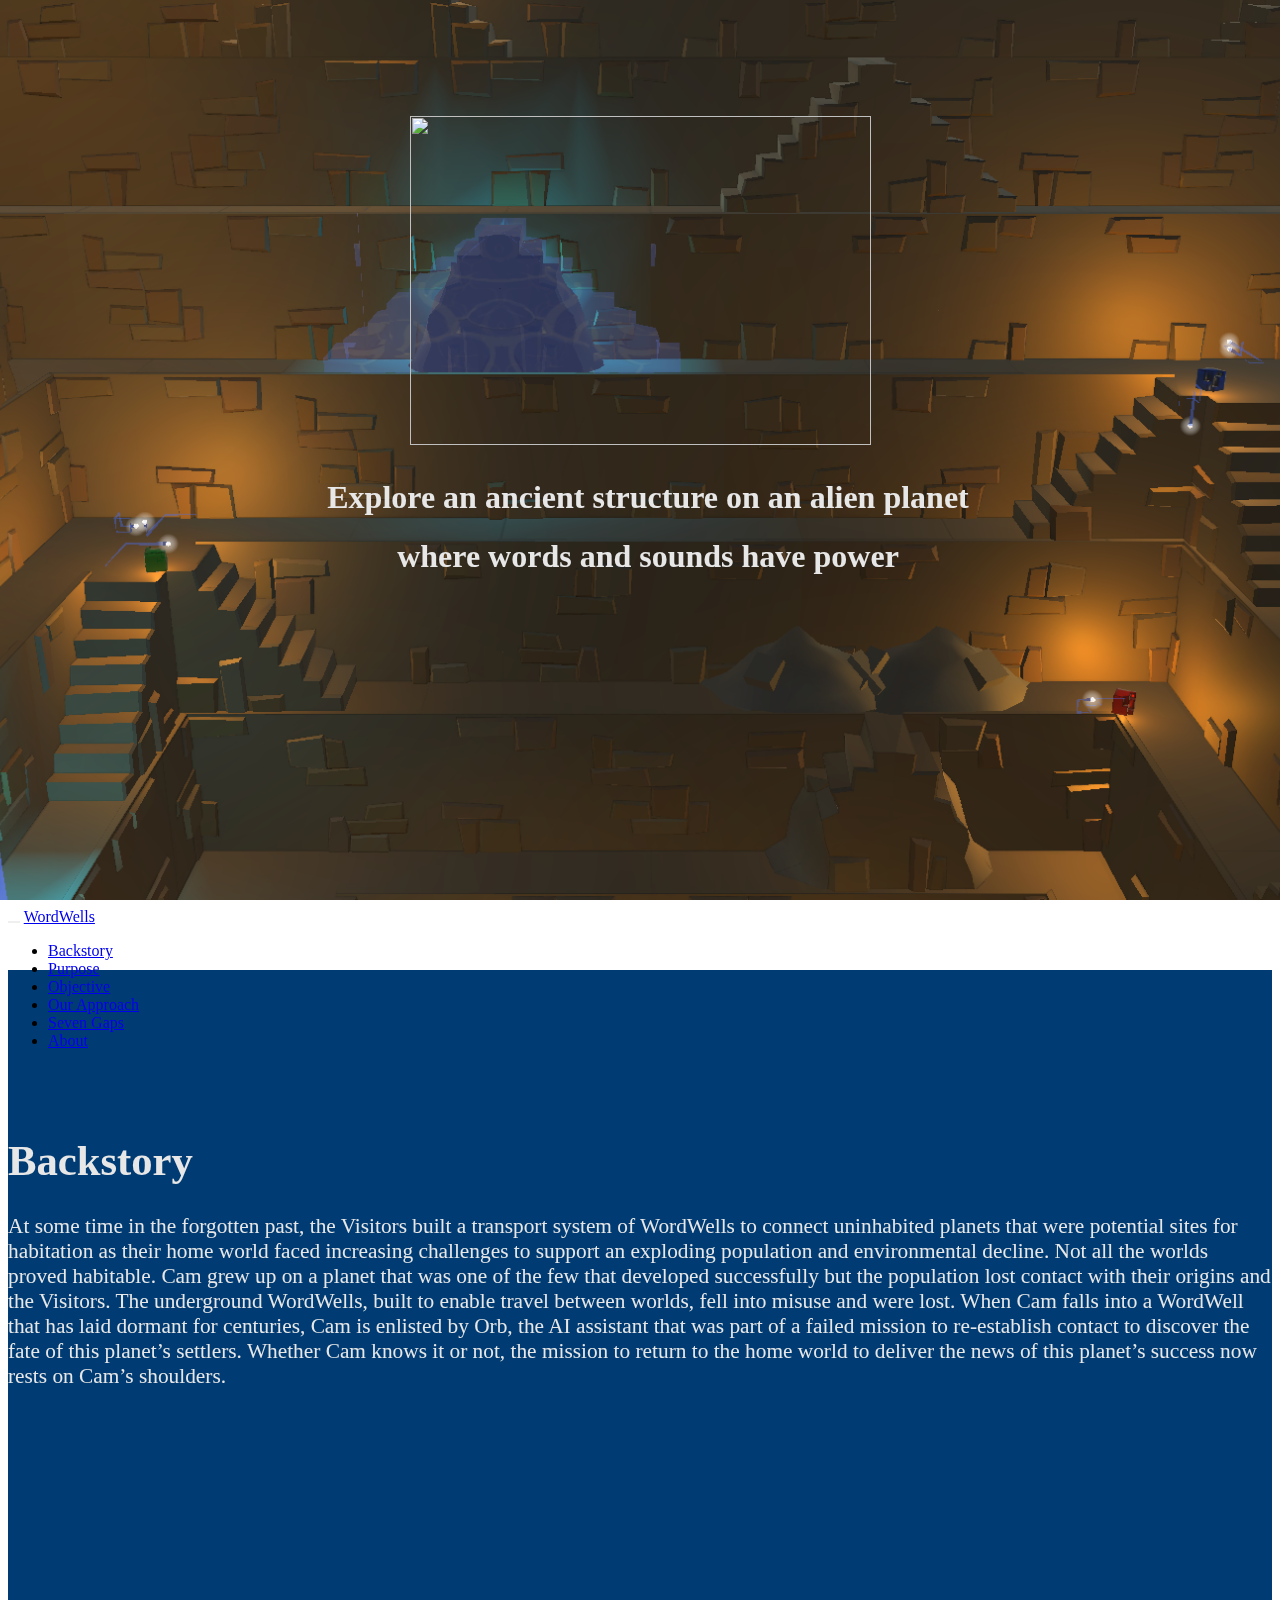
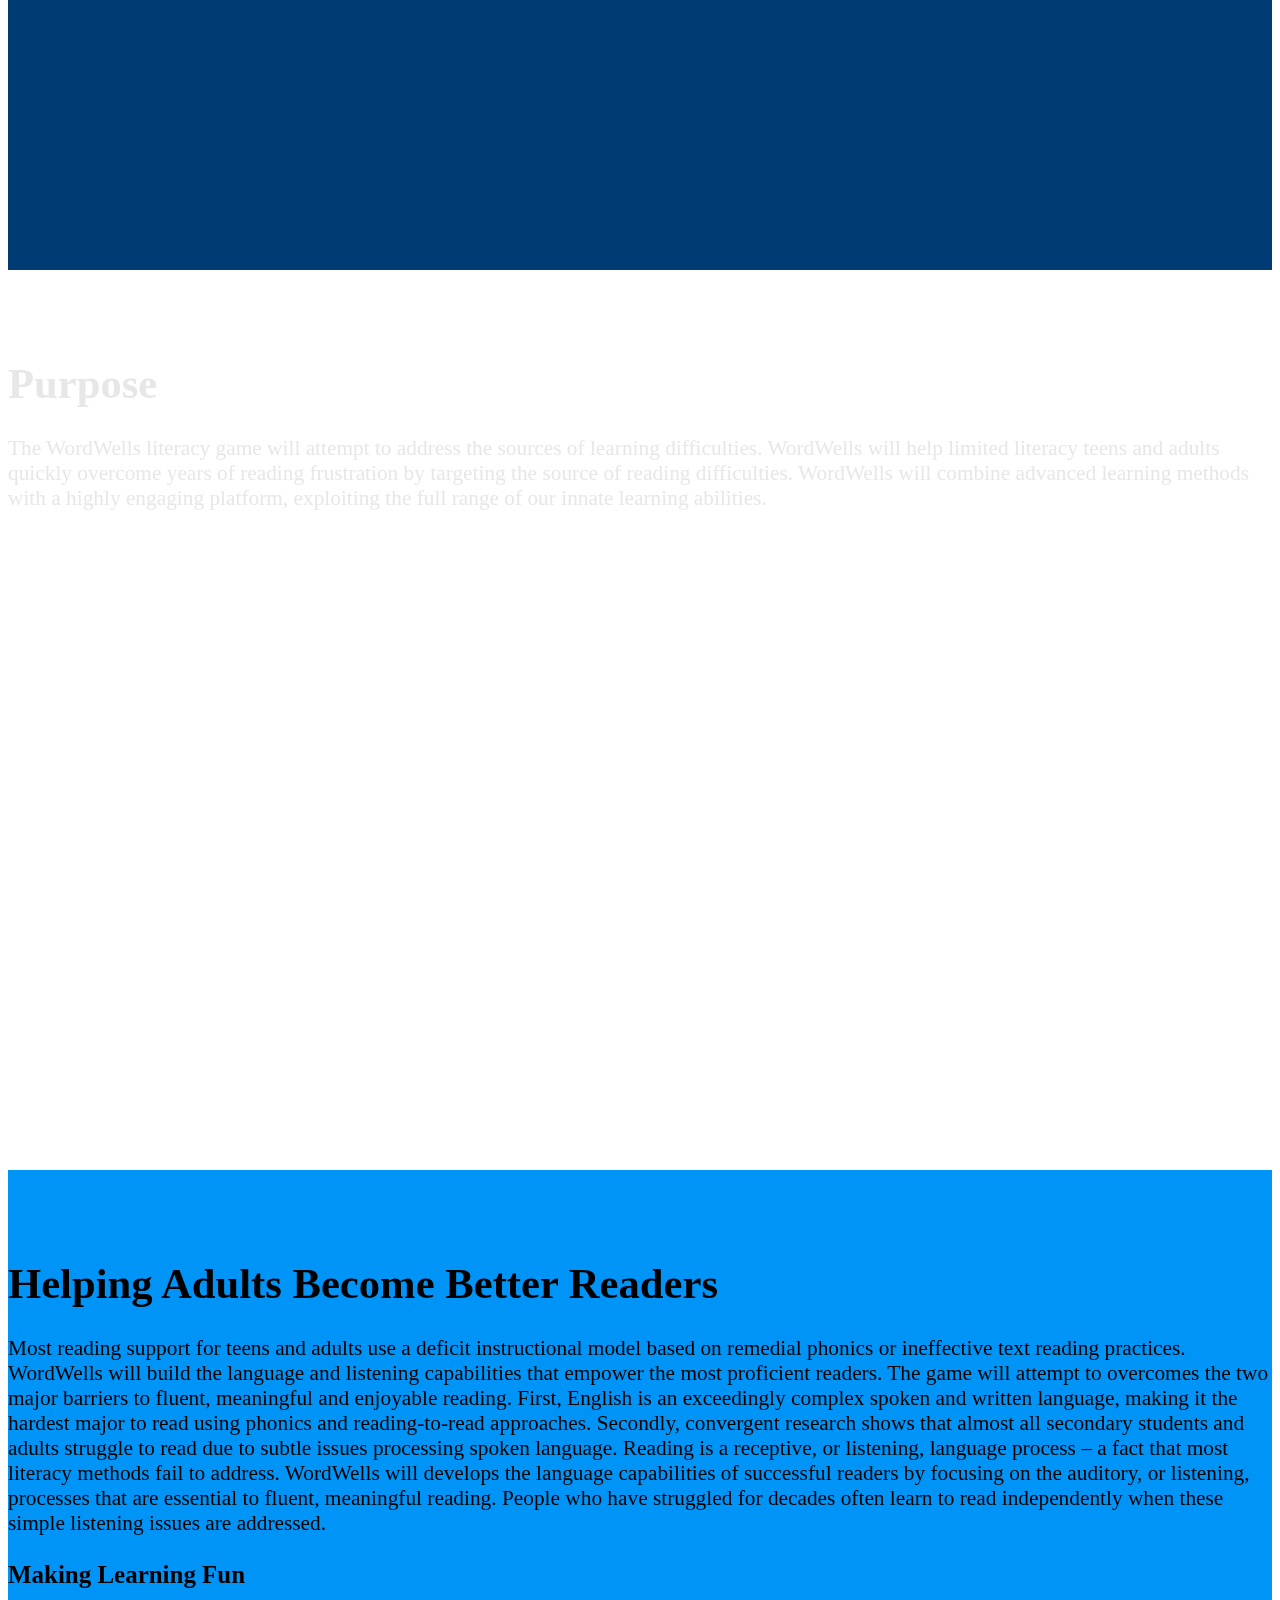
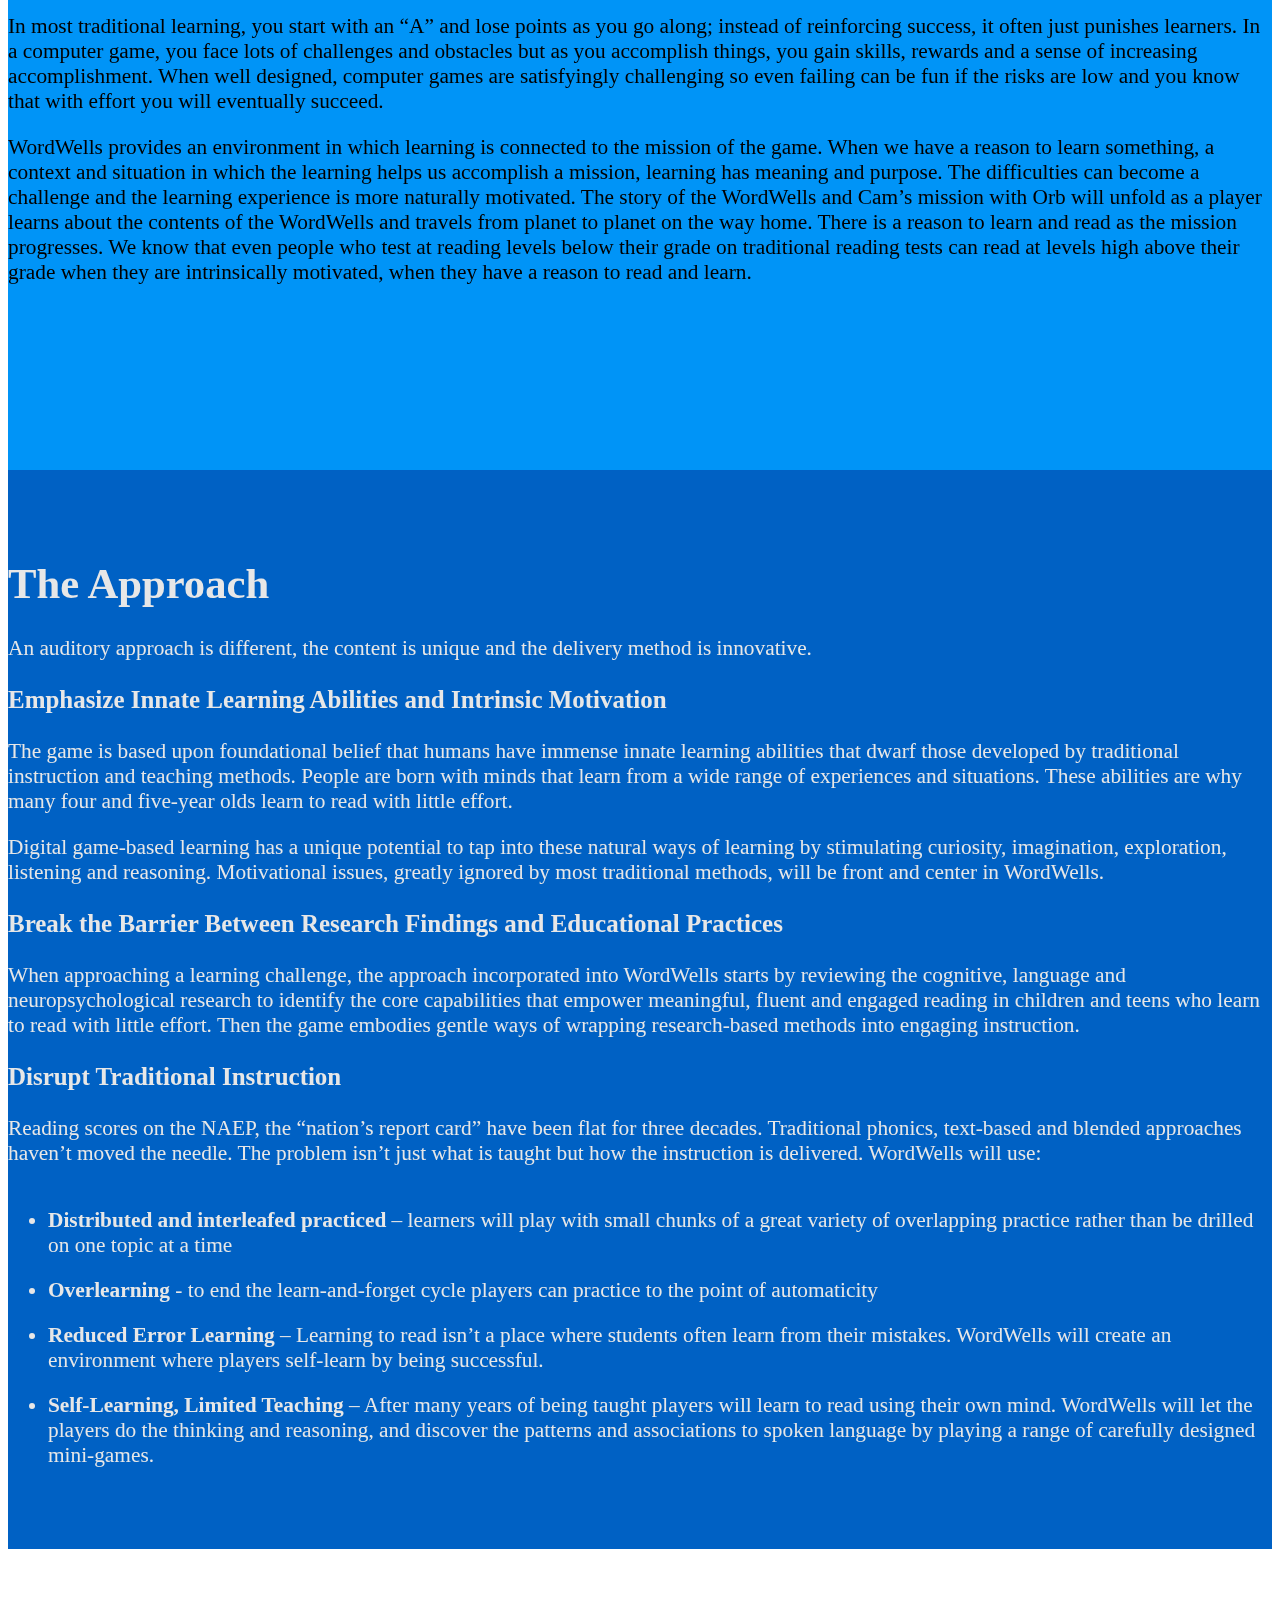
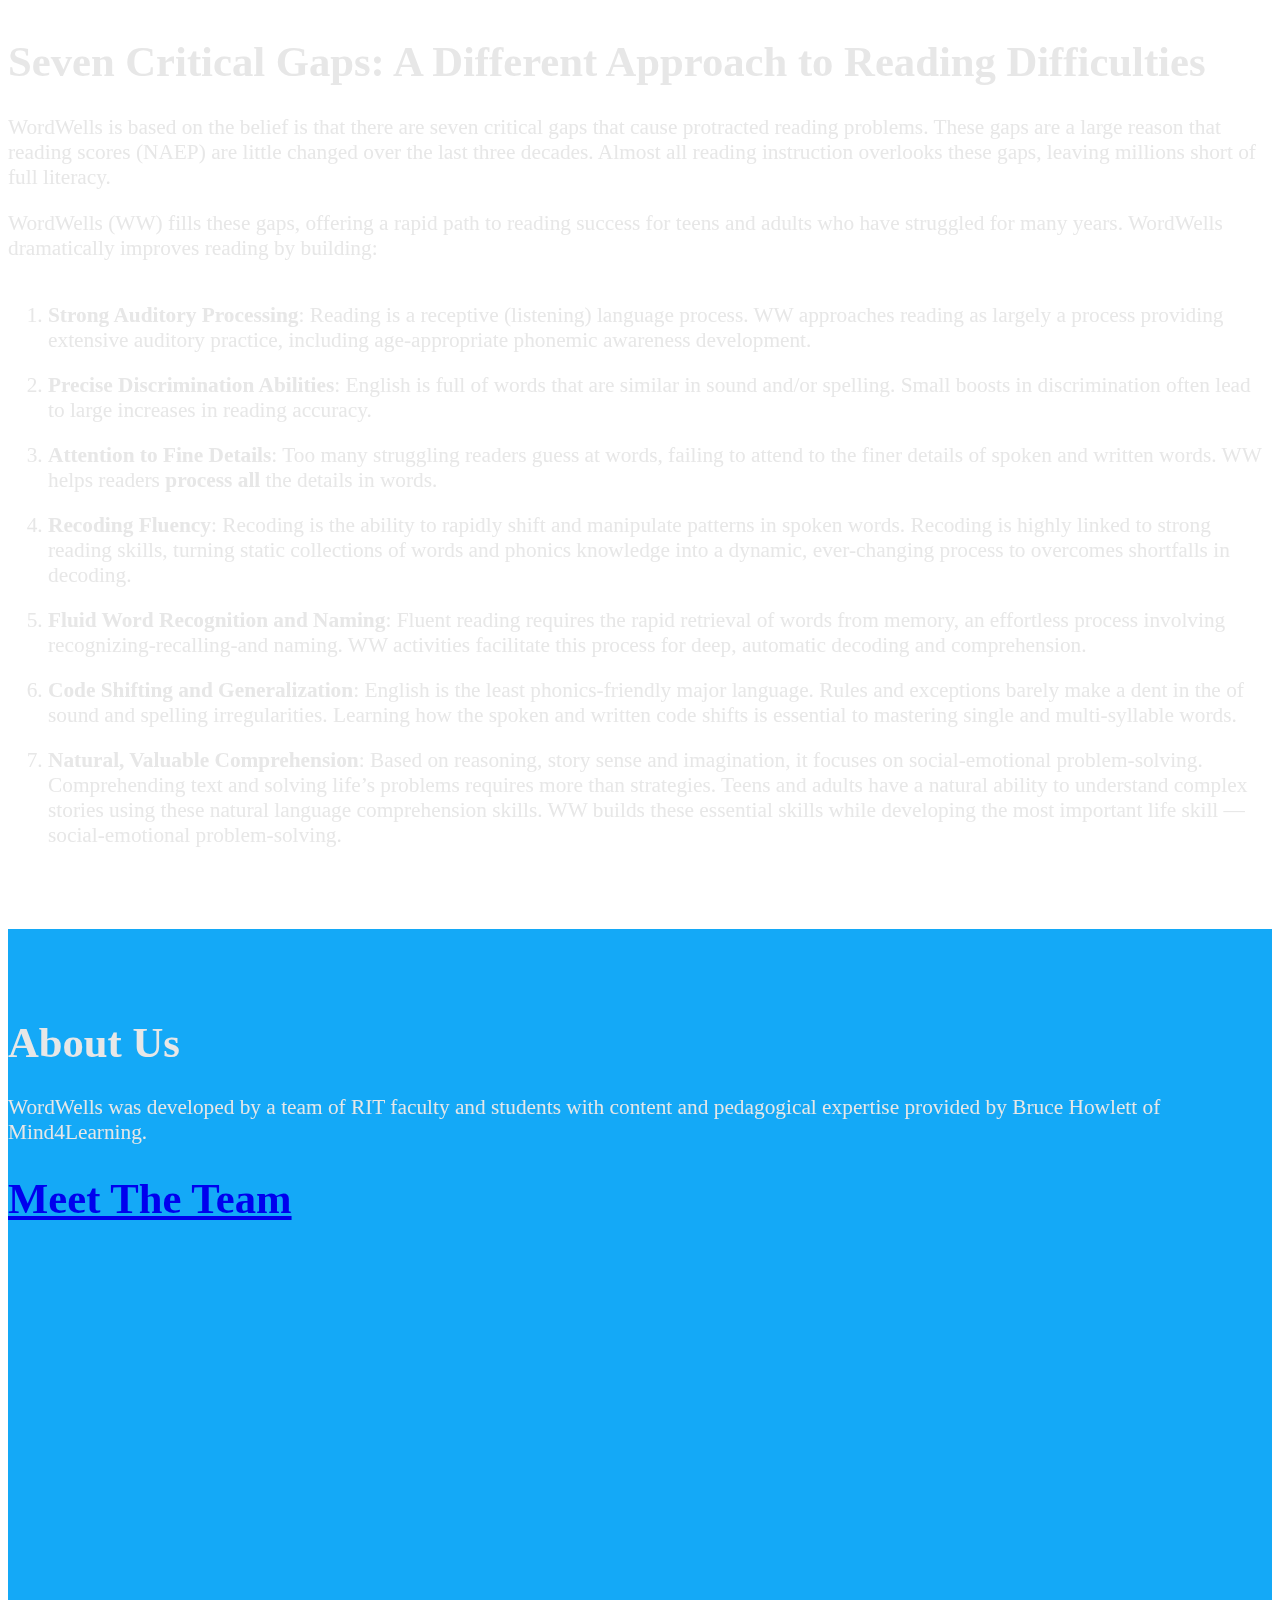
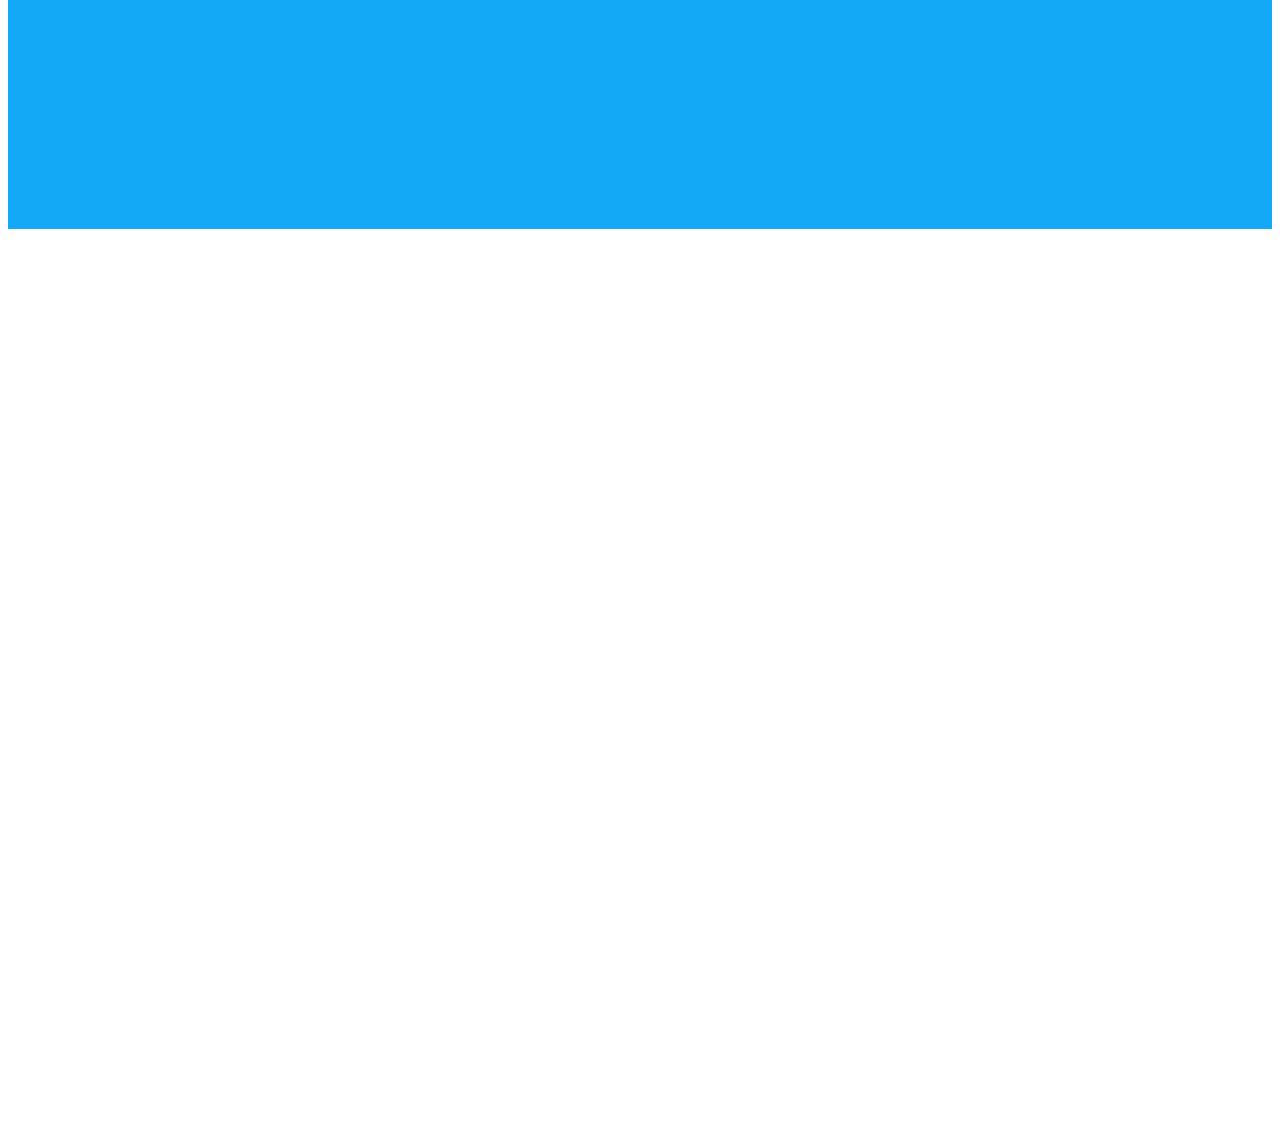
==== index.html @ 7564169b "first version of the web site without conflict of interest issues" ====
<!DOCTYPE html>
<html lang="en">
<head>
    <meta charset="UTF-8">
    <meta http-equiv="X-UA-Compatible" content="IE=edge">
    <meta name="viewport" content="width = device-width, initial-scale = 1">

    <link rel="stylesheet" type="text/css" href="test.css">
    <link rel="stylesheet" href="https://maxcdn.bootstrapcdn.com/bootstrap/3.3.6/css/bootstrap.min.css" integrity="sha384-1q8mTJOASx8j1Au+a5WDVnPi2lkFfwwEAa8hDDdjZlpLegxhjVME1fgjWPGmkzs7" crossorigin="anonymous">
    <script src="https://ajax.googleapis.com/ajax/libs/jquery/2.2.4/jquery.min.js"></script>
    <script src="https://maxcdn.bootstrapcdn.com/bootstrap/3.3.6/js/bootstrap.min.js" integrity="sha384-0mSbJDEHialfmuBBQP6A4Qrprq5OVfW37PRR3j5ELqxss1yVqOtnepnHVP9aJ7xS" crossorigin="anonymous"></script>

    <script>
        $(document).ready(function() {
            $("nav").attr("data-offset-top", $(window).height());

            //When the window is resized, this function is called
            $(window).resize(function() {
                $("nav").attr("data-offset-top", $(window).height());
                console.log($(window).height()); //even though this changes on window resize, apparently the data-offset-top isn't changing
            })

            $("nav").wrap('<div class="nav-placeholder"></div>');
            $(".nav-placeholder").height($("nav").outerHeight());


            $('body').scrollspy({target: ".navbar"})

            // Add smooth scrolling to all links inside a navbar
            $(".smoothLink a").on('click', function(event){
                if (this.hash !== "") {
                    event.preventDefault();
                    var hash = this.hash;
                    $('html, body').animate({
                        scrollTop: $(hash).offset().top
                    }, 800, function(){
                        window.location.hash = hash;
                    });
                }
            });
        });

        //window.addEventListener("scroll", function(){
            //var singleScreen = $(document).height() / $(window).height();

            //var opacity = window.scrollY / $(document).height();
            
            //console.log($(window).height() / $(document).height());

            //$('.navbar').css("opacity", (opacity - $(window).height() / $(document).height()) * 12);
            //if (window.scrollY > 500) {
            //    $('.navbar').fadeIn();
            //}
            //else {
            //    $('.navbar').fadeOut();
            //}
        //}, false);
    </script>


    <title>WordWells</title>
</head>
<body class="background1" data-spy="scroll" data-target=".navbar" data-offset="50">

    <div class="title">
        <img class="titleImage" src="images/WW_shirt.png" width="461" height="329">
        <div class="pitch">
            <h1>Explore an ancient structure on an alien planet</h1>
            <h1>where words and sounds have power</h1>
        </div>
    </div>

    <div class="container-fluid clearPadding"><div class="vhBox"></div></div>

    <nav class="navbar navbar-default navbar-light clearBorder smoothLink" data-spy="affix" data-offset-top="0">
        <div class="container-fluid clearPaddingRight">
            <div class="navbar-header">
                <button type="button" class="navbar-toggle clearBorder" data-toggle="collapse" data-target="#collapsedNav">
                    <span class="icon-bar"></span>
                    <span class="icon-bar"></span>
                    <span class="icon-bar"></span>
                </button>
                
                <a class="navbar-brand" href="#">WordWells</a>
            </div>

            <div class="collapse navbar-collapse clearBorder" id="collapsedNav">
                <ul class="nav navbar-nav navbar-right">
                    <li><a href="#section1">Backstory</a></li>
                    <li><a href="#section2">Purpose</a></li>
                    <li><a href="#section3">Objective</a></li>
                    <li><a href="#section4">Our Approach</a></li>
                    <li><a href="#section5">Seven Gaps</a></li>
                    <li><a href="#section6">About</a></li>
                    <!--There won't be a tab for the timetable in the nav, but it will be a section-->
                </ul>
            </div>
        </div>
    </nav>

    <div id="section1" class="container-fluid color-base lightText vhBox readingSize">
        <div class="center-aligned scrollForMore smoothLink">
            <a href="#section1" class="clearMargin"><span class="glyphicon glyphicon-chevron-down"></span></a>
        </div>
        <div class="row">
            <div class="col-lg-1 col-md-1 hidden-xs-down"></div>
            <div class="col-lg-7 col-md-7 col-sm-12">
                <div>
                    <h1>&nbsp;</h1>
                    <h1>Backstory</h1>
                    <p>At some time in the forgotten past, the Visitors built a transport system of WordWells to connect uninhabited planets that were potential sites for habitation as their home world faced increasing challenges to support an exploding population and environmental decline. Not all the worlds proved habitable.  Cam grew up on a planet that was one of the few that developed successfully but the population lost contact with their origins and the Visitors. The underground WordWells, built to enable travel between worlds, fell into misuse and were lost. When Cam falls into a WordWell that has laid dormant for centuries, Cam is enlisted by Orb, the AI assistant that was part of a failed mission to re-establish contact to discover the fate of this planet’s settlers. Whether Cam knows it or not, the mission to return to the home world to deliver the news of this planet’s success now rests on Cam’s shoulders.</p>
                </div>
            </div>
            <div class="col-lg-4 col-md-4 hidden-xs-down"></div>
        </div>
    </div>

    <div id="section2" class="container-fluid background4 lightText vhBox readingSize">
        <div class="row">
            <div class="col-lg-4 col-md-4 hidden-xs-down"></div>
            <div class="col-lg-7 col-md-7 col-sm-12">
                <div>
                    <h1>Purpose</h1>
                    <p>The WordWells literacy game will attempt to address the sources of learning difficulties. WordWells will help limited literacy teens and adults quickly overcome years of reading frustration by targeting the source of reading difficulties. WordWells will combine advanced learning methods with a highly engaging platform, exploiting the full range of our innate learning abilities.</p>                    
                </div>
            </div>
            <div class="col-lg-1 col-md-1 hidden-xs-down"></div>
        </div>
    </div>

    <div id="section3" class="container-fluid color-light vhBox readingSize">
        <div class="row">
            <div class="col-lg-1 col-md-1 hidden-sm-down"></div>
            <div class="col-lg-7 col-md-7 col-sm-12">
                <div>
                    <h1>Helping Adults Become Better Readers</h1>
                    <p>Most reading support for teens and adults use a deficit instructional model based on remedial phonics or ineffective text reading practices. WordWells will build the language and listening capabilities that empower the most proficient readers.  
                    The game will attempt to overcomes the two major barriers to fluent, meaningful and enjoyable reading. First, English is an exceedingly complex spoken and written language, making it the hardest major to read using phonics and reading-to-read approaches.  
                    Secondly, convergent research shows that almost all secondary students and adults struggle to read due to subtle issues processing spoken language. Reading is a receptive, or listening, language process – a fact that most literacy methods fail to address. WordWells will develops the language capabilities of successful readers by focusing on the auditory, or listening, processes that are essential to fluent, meaningful reading. People who have struggled for decades often learn to read independently when these simple listening issues are addressed. </p>
                    <h3>Making Learning Fun</h3>
                    <p>In most traditional learning, you start with an “A” and lose points as you go along; instead of reinforcing success, it often just punishes learners.  In a computer game, you face lots of challenges and obstacles but as you accomplish things, you gain skills, rewards and a sense of increasing accomplishment.  When well designed, computer games are satisfyingly challenging so even failing can be fun if the risks are low and you know that with effort you will eventually succeed.</p>
                    <P>WordWells provides an environment in which learning is connected to the mission of the game. When we have a reason to learn something, a context and situation in which the learning helps us accomplish a mission,  learning has meaning and purpose.  The difficulties can become a challenge and the learning experience is more naturally motivated. The story of the WordWells and Cam’s mission with Orb will unfold as a player learns about the contents of the WordWells and travels from planet to planet on the way home. There is a reason to learn and read as the mission progresses. We know that even people who test at reading levels below their grade on traditional reading tests can read at levels high above their grade when they are intrinsically motivated, when they have a reason to read and learn.</p>
                </div>
            </div>
            <div class="col-lg-4 col-md-4 hidden-sm-down"></div>
        </div>
    </div>

    <div id="section4" class="container-fluid color-medium lightText vhBox readingSize">
        <div class="row">
            <div class="col-lg-4 col-md-4 hidden-xs-down"></div>
            <div class="col-lg-7 col-md-7 col-sm-12">
                <div>
                    <h1>The Approach</h1>
                    <p>An auditory approach is different, the content is unique and the delivery method is innovative.</p>
                    <h3>Emphasize Innate Learning Abilities and Intrinsic Motivation</h3>
                    <p>The game is based upon foundational belief that humans have immense innate learning abilities that dwarf those developed by traditional instruction and teaching methods. People are born with minds that learn from a wide range of experiences and situations. These abilities are why many four and five-year olds learn to read with little effort.</p>
                    <p>Digital game-based learning has a unique potential to tap into these natural ways of learning by stimulating curiosity, imagination, exploration, listening and reasoning. Motivational issues, greatly ignored by most traditional methods, will be front and center in WordWells.</p>
                    <h3>Break the Barrier Between Research Findings and Educational Practices</h3>
                    <p>When approaching a learning challenge, the approach incorporated into WordWells starts by reviewing the cognitive, language and neuropsychological research to identify the core capabilities that empower meaningful, fluent and engaged reading in children and teens who learn to read with little effort. Then the game embodies gentle ways of wrapping research-based methods into engaging instruction.</p>
                    <h3>Disrupt Traditional Instruction</h3>
                    <p>Reading scores on the NAEP, the “nation’s report card” have been flat for three decades. Traditional phonics, text-based and blended approaches haven’t moved the needle. The problem isn’t just what is taught but how the instruction is delivered. WordWells will use:</p>
                    <ul class="listPadding">
                        <li><strong>Distributed and interleafed practiced</strong> – learners will play with small chunks of a great variety of overlapping practice rather than be drilled on one topic at a time</li>
                        <li><strong>Overlearning</strong> - to end the learn-and-forget cycle players can practice to the point of automaticity</li>
                        <li><strong>Reduced Error Learning</strong> – Learning to read isn’t a place where students often learn from their mistakes. WordWells will create an environment where players self-learn by being successful.</li>
                        <li><strong>Self-Learning, Limited Teaching</strong> – After many years of being taught players will learn to read using their own mind. WordWells will let the players do the thinking and reasoning, and discover the patterns and associations to spoken language by playing a range of carefully designed mini-games.</li>
                    </ul>
                </div>
            </div>
            <div class="col-lg-1 col-md-1 hidden-xs-down"></div>
        </div>
    </div>

    <div id="section5" class="container-fluid background2 lightText vhBox readingSize">
        <div class="row">
            <div class="col-lg-1 col-md-1 hidden-xs-down"></div>
            <div class="col-lg-7 col-md-7 col-sm-12">
                <div>
                    <h1>Seven Critical Gaps: A Different Approach to Reading Difficulties</h1>
                    <p>WordWells is based on the belief is that there are <strong>seven critical gaps</strong> that cause protracted reading problems. These gaps are a large reason that reading scores (NAEP) are little changed over the last three decades. Almost all reading instruction overlooks these gaps, leaving millions short of full literacy.</p>
                    <p>WordWells (WW) fills these gaps, offering a rapid path to reading success for teens and adults who have struggled for many years. WordWells dramatically improves reading by building:</p>
                    <ol class="listPadding">
                        <li><strong>Strong Auditory Processing</strong>: Reading is a receptive (listening) language process. WW approaches reading as largely a process providing extensive auditory practice, including age-appropriate phonemic awareness development.</li>
                        <li><strong>Precise Discrimination Abilities</strong>: English is full of words that are similar in sound and/or spelling. Small boosts in discrimination often lead to large increases in reading accuracy.</li>
                        <li><strong>Attention to Fine Details</strong>: Too many struggling readers guess at words, failing to attend to the finer details of spoken and written words. WW helps readers <strong>process all</strong> the details in words.</li>
                        <li><strong>Recoding Fluency</strong>: Recoding is the ability to rapidly shift and manipulate patterns in spoken words. Recoding is highly linked to strong reading skills, turning static collections of words and phonics knowledge into a dynamic, ever-changing process to overcomes shortfalls in decoding.</li>
                        <li><strong>Fluid Word Recognition and Naming</strong>: Fluent reading requires the rapid retrieval of words from memory, an effortless process involving recognizing-recalling-and naming. WW activities facilitate this process for deep, automatic decoding and comprehension.</li>
                        <li><strong>Code Shifting and Generalization</strong>: English is the least phonics-friendly major language. Rules and exceptions barely make a dent in the of sound and spelling irregularities. Learning how the spoken and written code shifts is essential to mastering single and multi-syllable words.</li>
                        <li><strong>Natural, Valuable Comprehension</strong>: Based on reasoning, story sense and imagination, it focuses on social-emotional problem-solving. Comprehending text and solving life’s problems requires more than strategies. Teens and adults have a natural ability to understand complex stories using these natural language comprehension skills. WW builds these essential skills while developing the most important life skill — social-emotional problem-solving.</li>
                    </ol>
                </div>
            </div>
            <div class="col-lg-4 col-md-4 hidden-xs-down"></div>
        </div>
    </div>

    <div id="section6" class="container-fluid color-light-accent lightText vhBox readingSize">
        <div class="row">
            <div class="col-lg-2 col-md-2 hidden-xs-down"></div>
            <div class="col-lg-8 col-md-8 col-sm-12">
                <div>
                    <h1>About Us</h1>
                    <p>WordWells was developed by a team of RIT faculty and students with content and pedagogical expertise provided by Bruce Howlett of Mind4Learning.</p>
                    <a href="about.html"><h1>Meet The Team</h1></a>                    
                </div>
            </div>
            <div class="col-lg-2 col-md-2 hidden-xs-down"></div>
        </div>
    </div>

    <div class="container-fluid background3 vhbox readingSize">
        <div class="row">
            <div class="col-lg-2 col-md-2 hidden-xs-down"></div>
            <div class="col-lg-8 col-md-8 col-sm-12">
                <div>
                    <!--Put links to social media/other important links here-->
                </div>
            </div>
            <div class="col-lg-2 col-md-2 hidden-xs-down"></div>
        </div>
    </div>

    <!--<div id="section7" class="container-fluid color-dark vhBox readingSize">
        <div class="row">
            <div class="col-lg-1 col-md-1 hidden-sm-down"></div>
            <div class="col-lg-7 col-md-7 col-sm-12">
                <div>
                    <h1>Timeline</h1>
                    <p>Lorem ipsum dolor sit amet, consectetur adipisicing elit. Eveniet obcaecati illum magni quidem saepe amet, aperiam deleniti quam alias pariatur. Necessitatibus praesentium quo optio dignissimos aspernatur unde quasi nihil nulla.</p>
                </div>
            </div>
            <div class="col-lg-1 col-md-1 hidden-sm-down"></div>
        </div>
    </div>-->
</body>
</html>
---- test.css ----
/*Blue color scheme*/
.color-base { background-color: #003C73; }
.color-light {background-color: #0094F7; }
.color-light-accent {background-color: #14A9F7; }
.color-medium {background-color: #0061C4; }
.color-medium-accent {background-color: #0E76D1; }
.color-dark {background-color: #0053AA; }
.color-dark-accent {background-color: #1067B8; }


.vhBox {
    min-height: 100vh;
}

.readingSize {
    font-size: 16pt !important;
}

p {
    font-weight: 300 !important;
}

.listPadding li{
    padding-top: 20px !important;
}

.row {
    padding-top: 60px !important;
    padding-bottom: 60px !important;
}

.background1 {
    background: url('images/main.png') no-repeat center center fixed;
    -webkit-background-size: cover;
    -moz-background-size: cover;
    background-size: cover;
    -o-background-size: cover;
    min-height: 100vh;
}

.background2 {
    background: url('images/ripCam.png') no-repeat center center fixed;
    -webkit-background-size: cover;
    -moz-background-size: cover;
    background-size: cover;
    -o-background-size: cover;
    min-height: 100vh;
}

.background3 {
    background: url('images/upStairs.png') no-repeat center center fixed;
    -webkit-background-size: cover;
    -moz-background-size: cover;
    background-size: cover;
    -o-background-size: cover;
    min-height: 100vh;
}

.background4 {
    background: url('images/wheel.png') no-repeat center center fixed;
    -webkit-background-size: cover;
    -moz-background-size: cover;
    background-size: cover;
    -o-background-size: cover;
    min-height: 100vh;
}

.lightText {
    color: #E7E7E7;
}

.clearPadding {
    padding: 0px 0px 0px 0px !important;
}

.clearPaddingRight {
    padding-right: 0px !important;
}

.clearMargin {
    margin: 0px 0px 0px 0px !important;
}

.clearBorder {
    border: none !important;
}

.active {
    background-color: #FFC107 !important;
}

.affix {
    top: 0;
    width: 100%;
}

.affix + .container-fluid {
    padding-top: 70px;
}

.navbar {
    border-radius: 0px !important;
    z-index: 1000;
}

.jumbotron {
    border-radius: 0px !important;
}

.jumbotronTop {
    margin-top: 30px;
}

.title {
    width: 100%;
    text-align: center;
}

.titleImage {
    display: inline-block;
    margin-left: -230px;
    left: 50%;
    position: fixed;
    margin-top: 12vh;
    z-index: -10;
}

.pitch {
    margin-left: auto;
    margin-top: 50vh;
    width: 100vw;
    position: fixed;
    z-index: -100;
    color: #e7e7e7;
}

.content {
    padding-top: 60%;
}

/*.parent {
    position: relative !important;
    font-weight: 300 !important;
}

.child {
    position: absolute !important;
    top: 50% !important;
    transform: translateY(-50%) !important;
    width: 100vw;
}*/

.center-aligned {
    text-align: center;
}

.scrollForMore {
    margin-top: -80px;
    color: #e7e7e7;
}

.scrollForMore a {
    font-size: 16pt;
    color: #e7e7e7;
}

.scrollForMore a:visited {
    color: #e7e7e7;
}

.scrollForMore a:active {
    color: #e7e7e7;
}
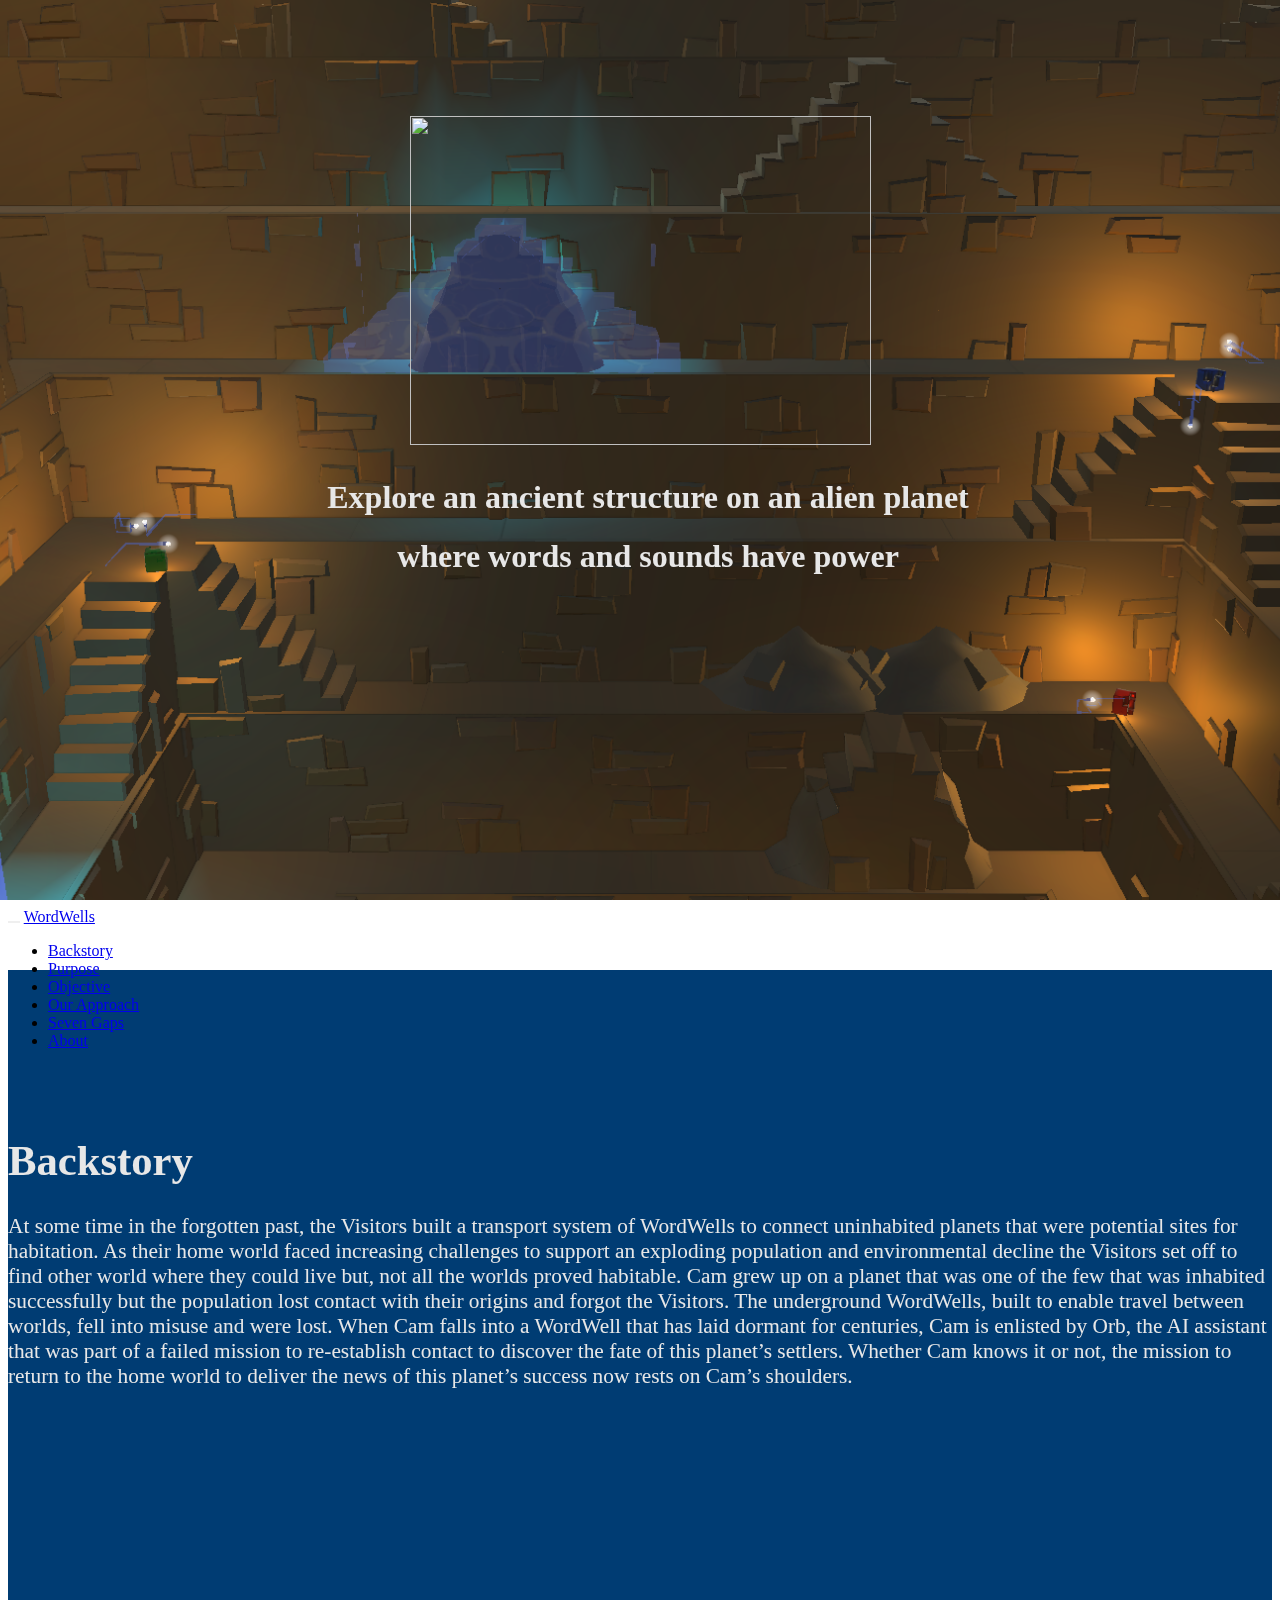
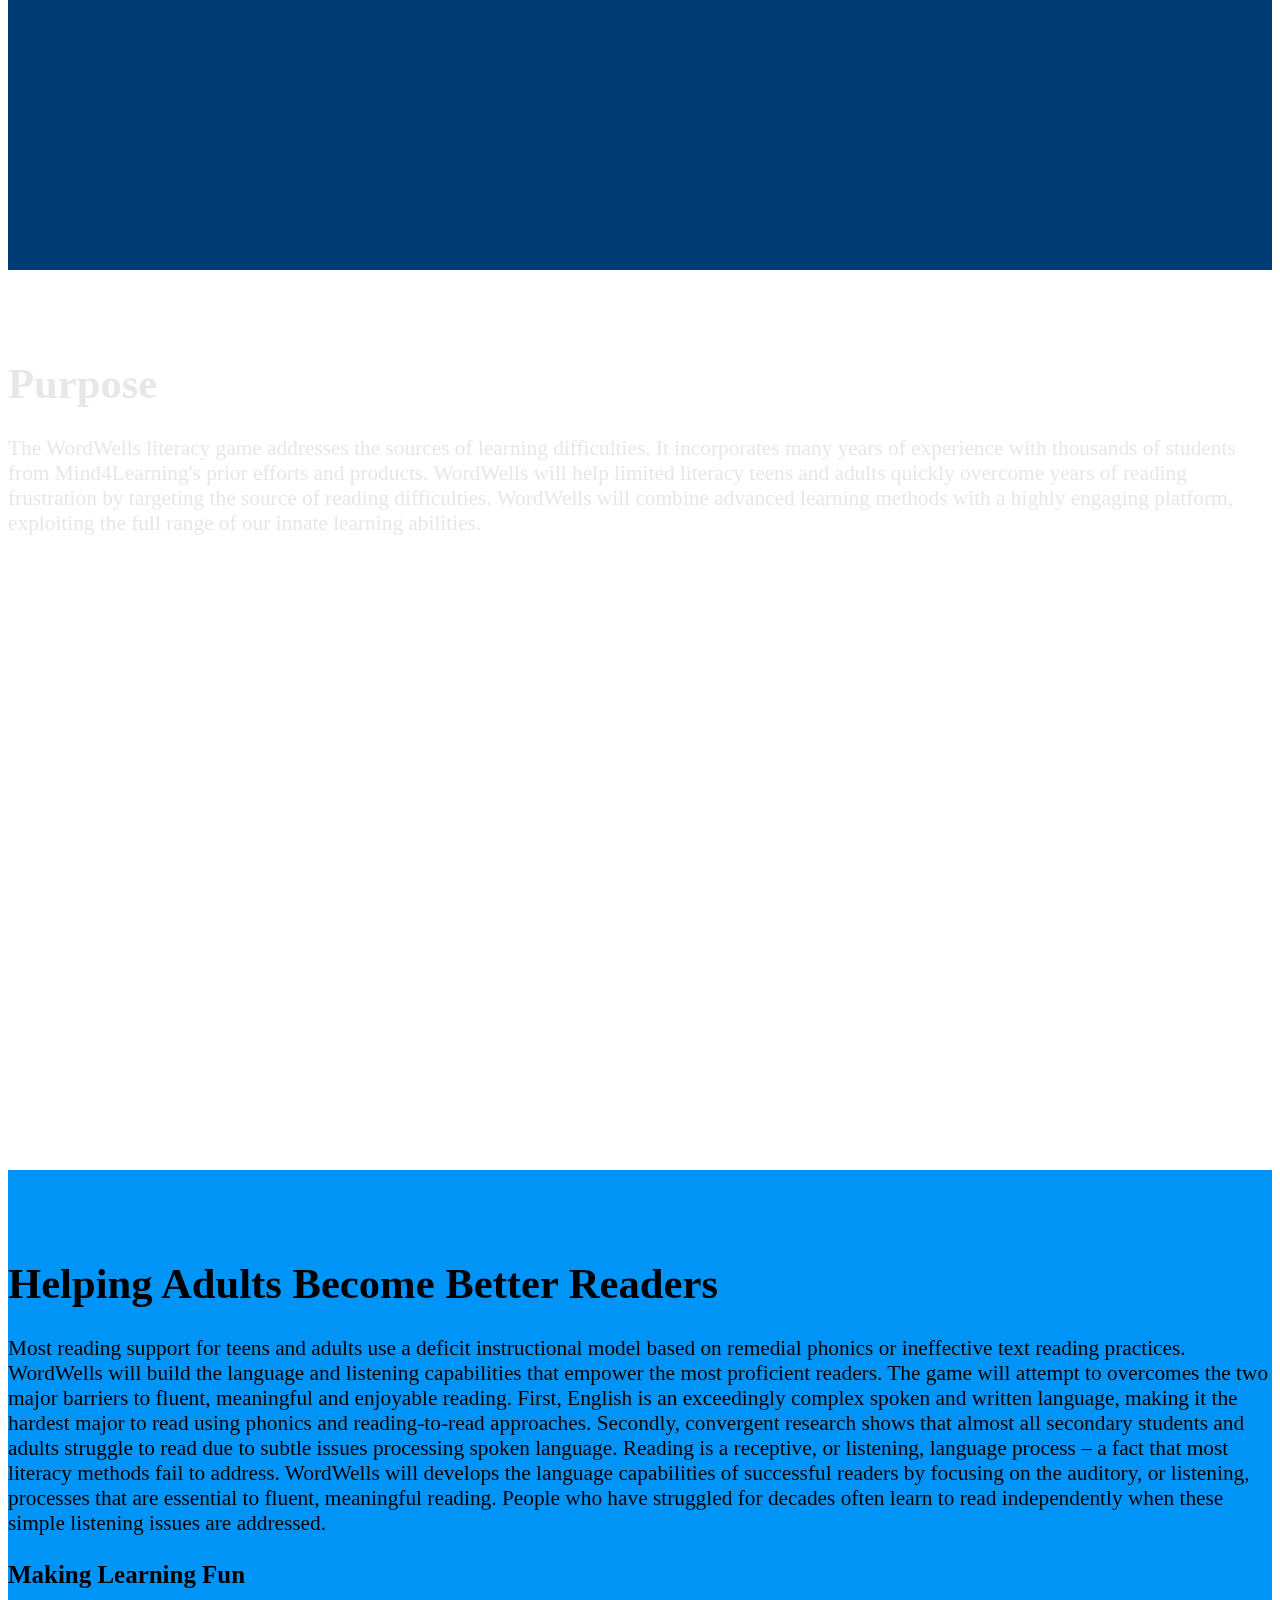
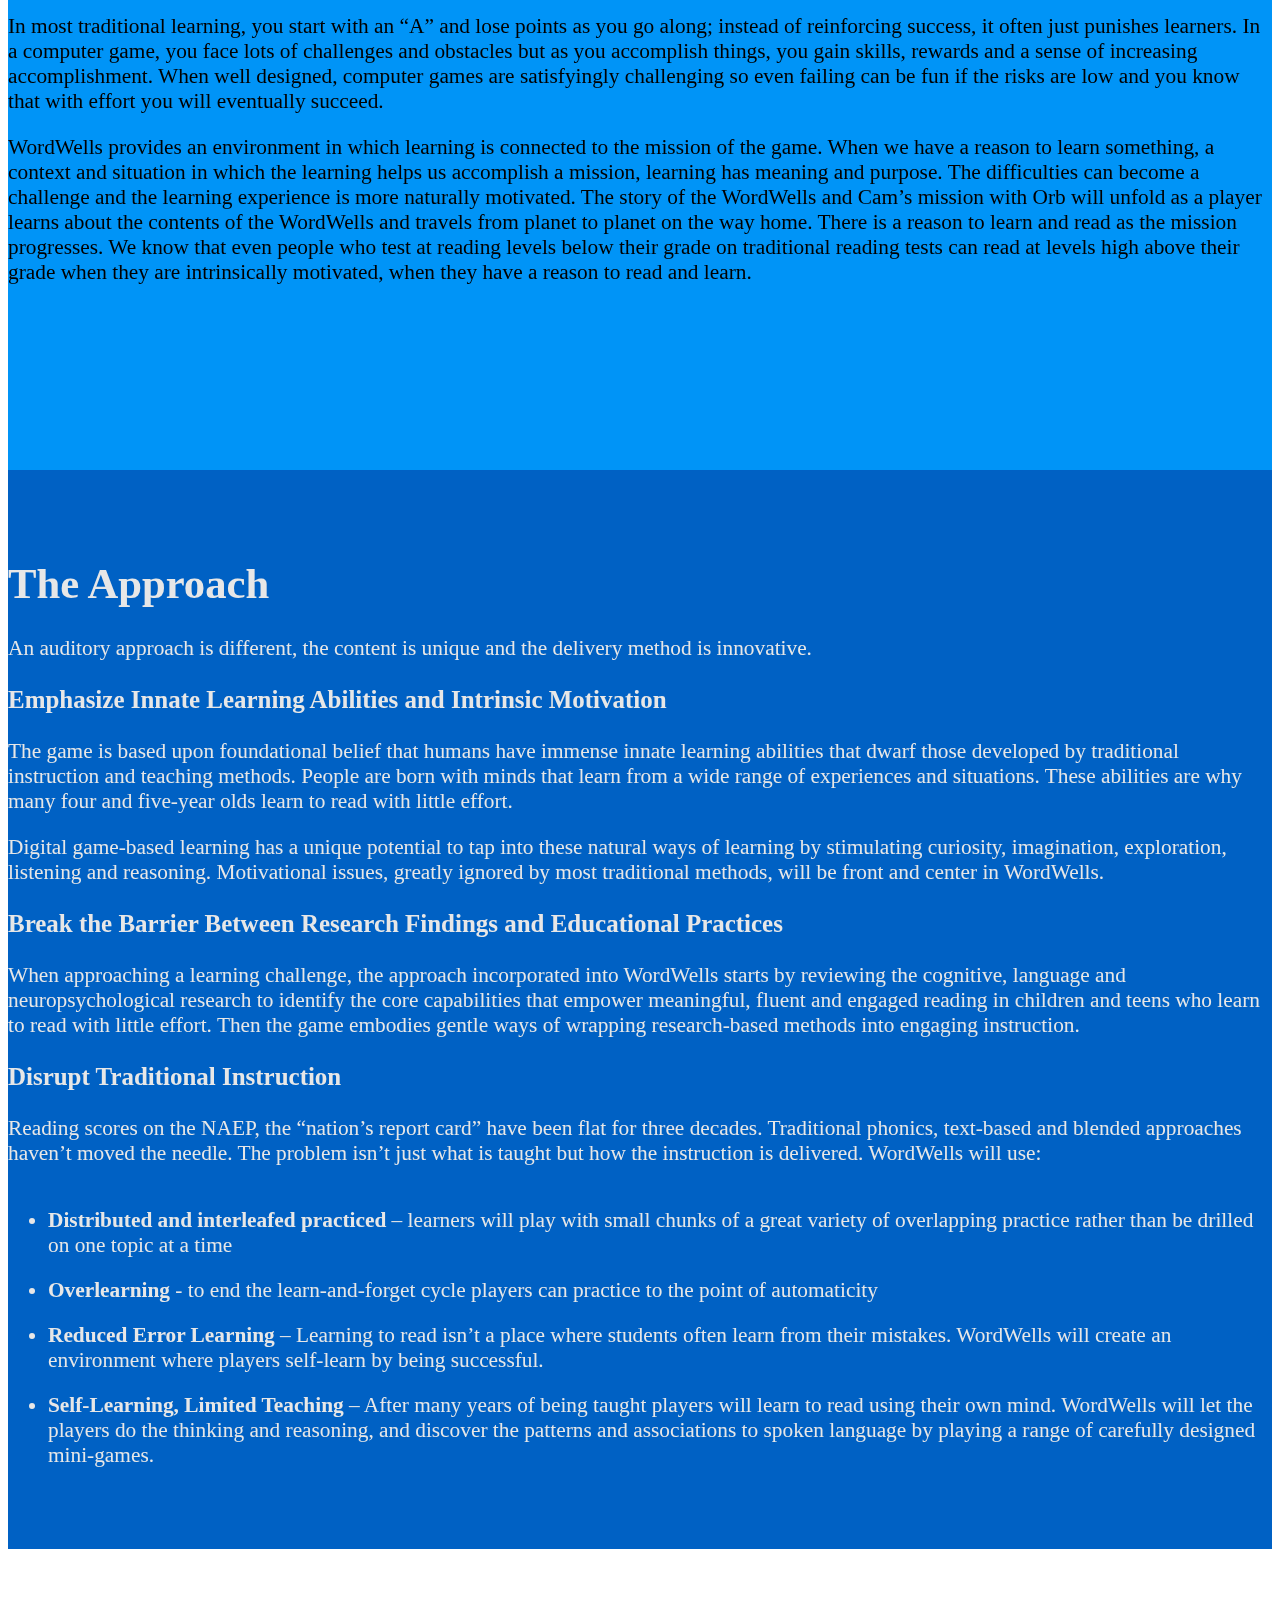
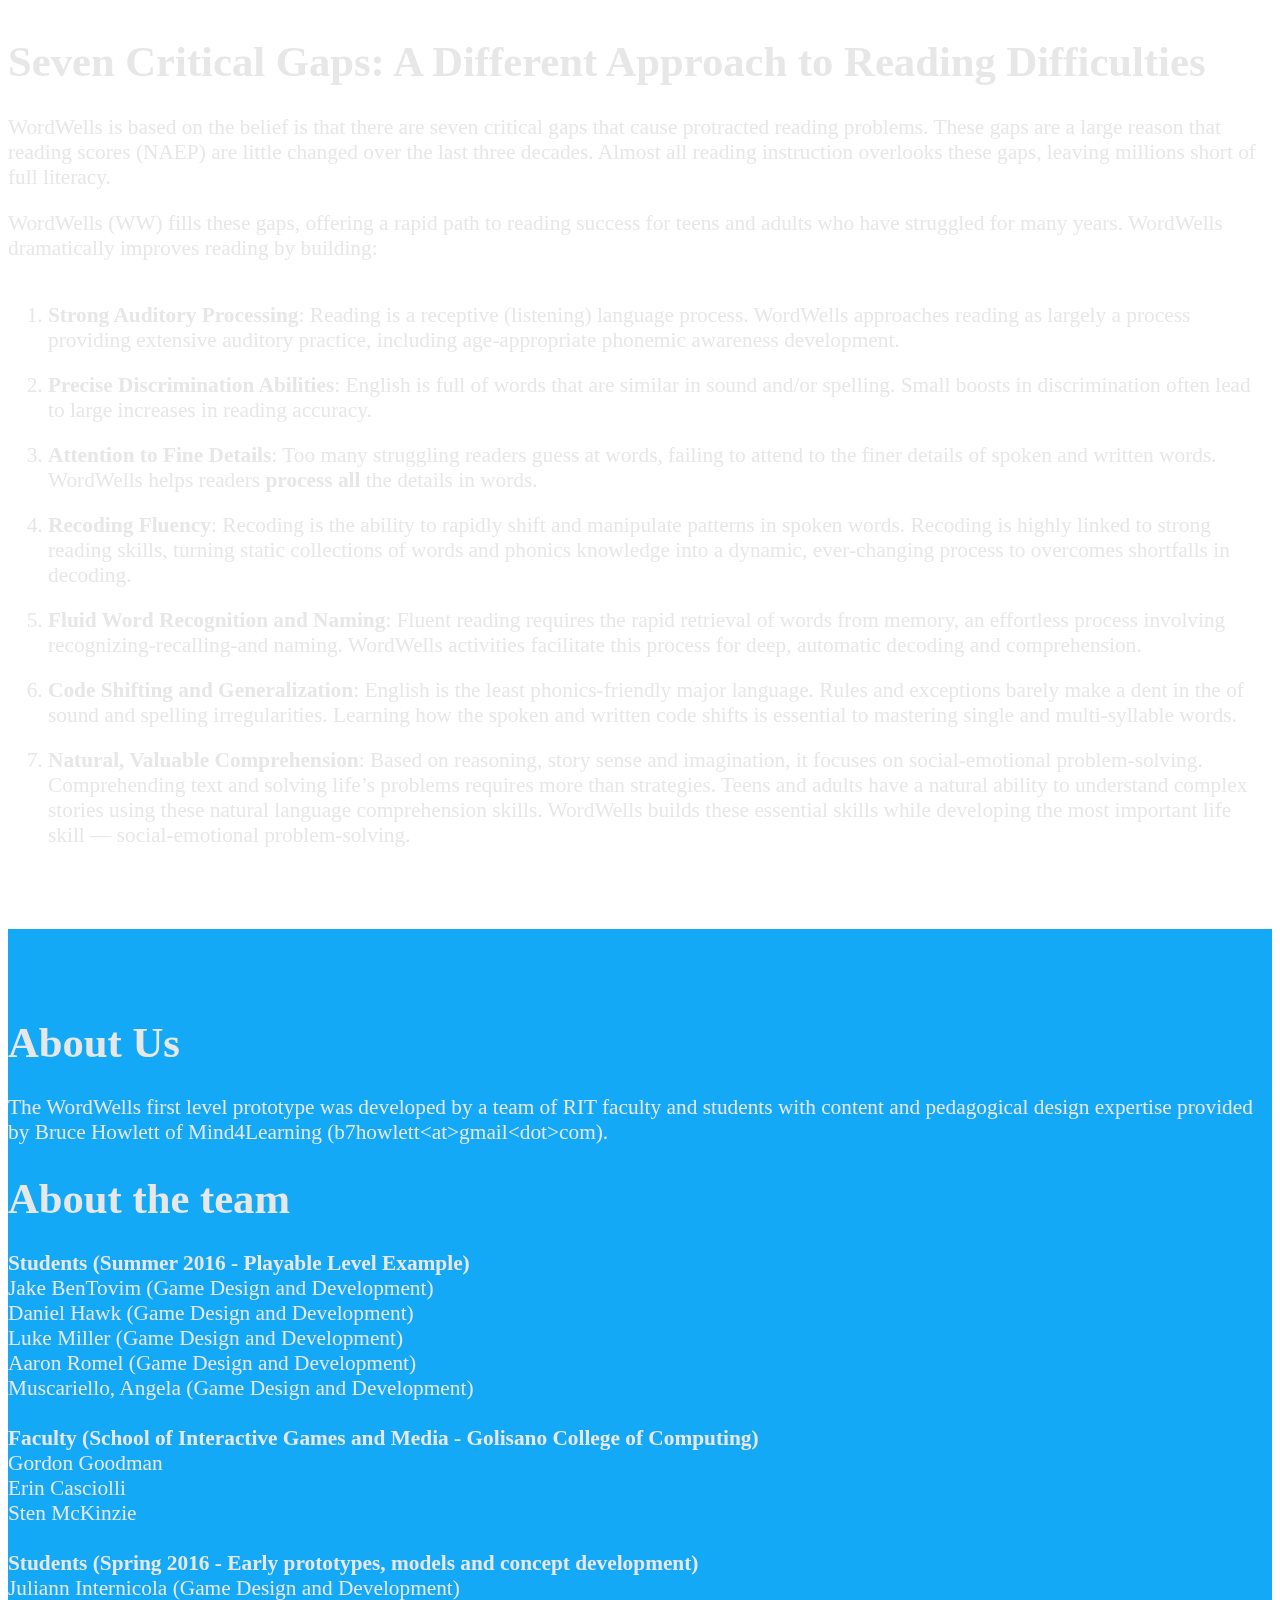
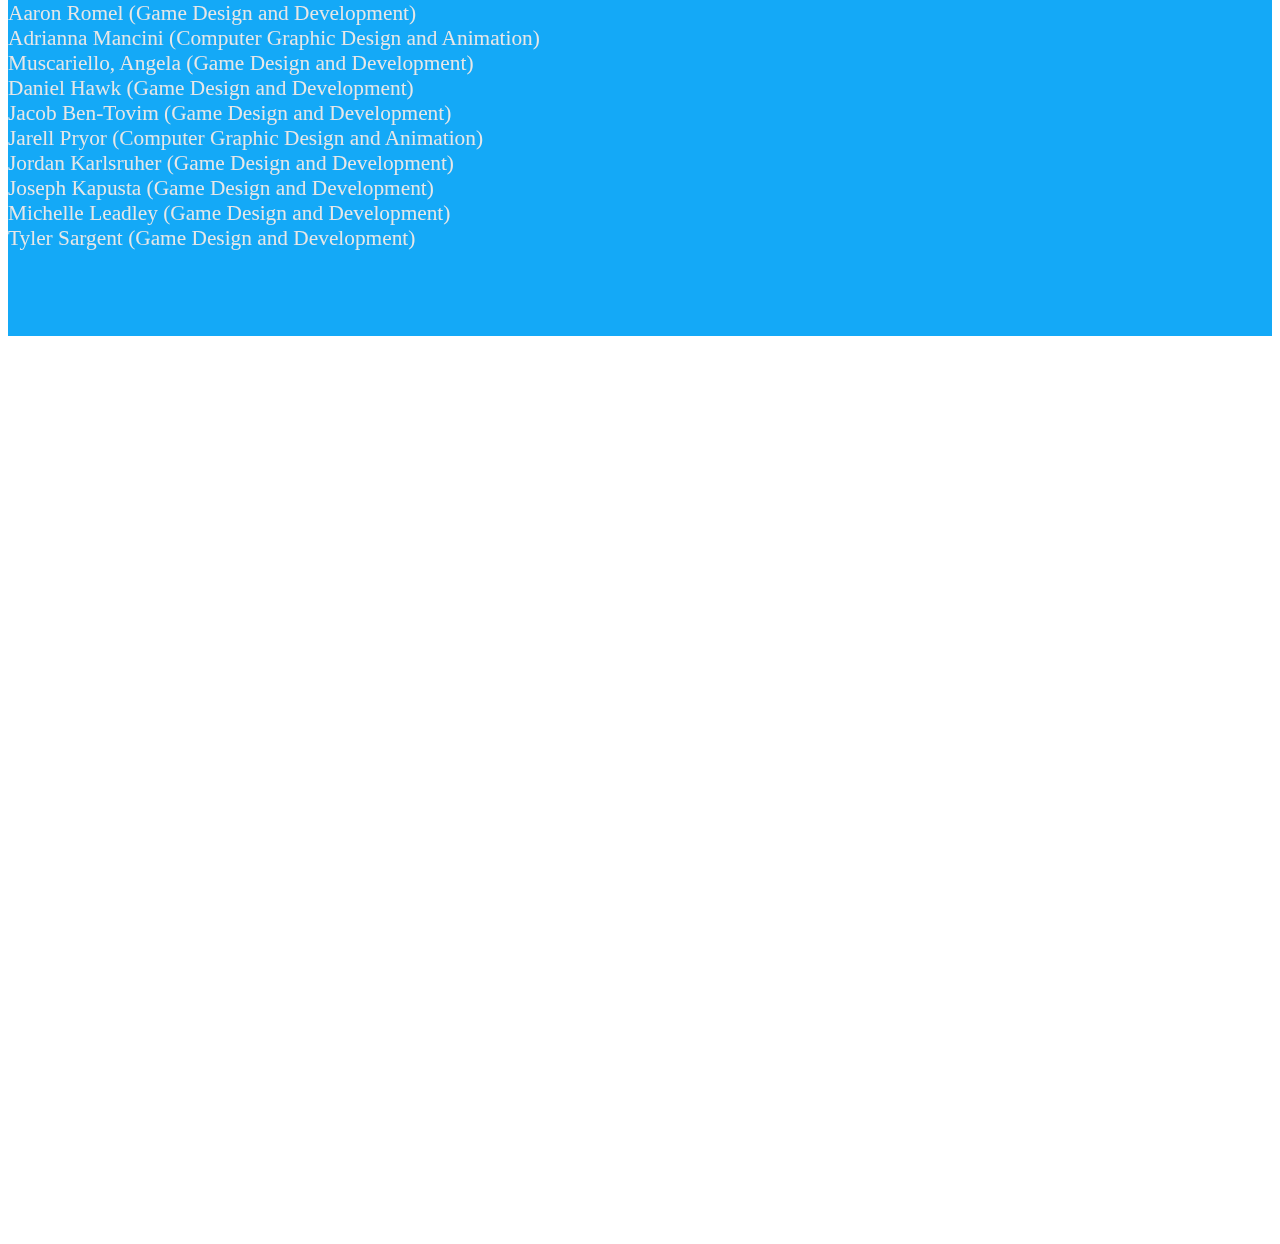
==== commit e463a3ef: "About update and content review" ====
--- a/index.html
+++ b/index.html
@@ -108,7 +108,7 @@
                 <div>
                     <h1>&nbsp;</h1>
                     <h1>Backstory</h1>
-                    <p>At some time in the forgotten past, the Visitors built a transport system of WordWells to connect uninhabited planets that were potential sites for habitation as their home world faced increasing challenges to support an exploding population and environmental decline. Not all the worlds proved habitable.  Cam grew up on a planet that was one of the few that developed successfully but the population lost contact with their origins and the Visitors. The underground WordWells, built to enable travel between worlds, fell into misuse and were lost. When Cam falls into a WordWell that has laid dormant for centuries, Cam is enlisted by Orb, the AI assistant that was part of a failed mission to re-establish contact to discover the fate of this planet’s settlers. Whether Cam knows it or not, the mission to return to the home world to deliver the news of this planet’s success now rests on Cam’s shoulders.</p>
+                    <p>At some time in the forgotten past, the Visitors built a transport system of WordWells to connect uninhabited planets that were potential sites for habitation. As their home world faced increasing challenges to support an exploding population and environmental decline the Visitors set off to find other world where they could live but, not all the worlds proved habitable.  Cam grew up on a planet that was one of the few that was inhabited successfully but the population lost contact with their origins and forgot the Visitors. The underground WordWells, built to enable travel between worlds, fell into misuse and were lost. When Cam falls into a WordWell that has laid dormant for centuries, Cam is enlisted by Orb, the AI assistant that was part of a failed mission to re-establish contact to discover the fate of this planet’s settlers. Whether Cam knows it or not, the mission to return to the home world to deliver the news of this planet’s success now rests on Cam’s shoulders.</p>
                 </div>
             </div>
             <div class="col-lg-4 col-md-4 hidden-xs-down"></div>
@@ -121,7 +121,7 @@
             <div class="col-lg-7 col-md-7 col-sm-12">
                 <div>
                     <h1>Purpose</h1>
-                    <p>The WordWells literacy game will attempt to address the sources of learning difficulties. WordWells will help limited literacy teens and adults quickly overcome years of reading frustration by targeting the source of reading difficulties. WordWells will combine advanced learning methods with a highly engaging platform, exploiting the full range of our innate learning abilities.</p>                    
+                    <p>The WordWells literacy game addresses the sources of learning difficulties. It incorporates many years of experience with thousands of students from Mind4Learning's prior efforts and products. WordWells will help limited literacy teens and adults quickly overcome years of reading frustration by targeting the source of reading difficulties. WordWells will combine advanced learning methods with a highly engaging platform, exploiting the full range of our innate learning abilities. </p>                    
                 </div>
             </div>
             <div class="col-lg-1 col-md-1 hidden-xs-down"></div>
@@ -181,13 +181,13 @@
                     <p>WordWells is based on the belief is that there are <strong>seven critical gaps</strong> that cause protracted reading problems. These gaps are a large reason that reading scores (NAEP) are little changed over the last three decades. Almost all reading instruction overlooks these gaps, leaving millions short of full literacy.</p>
                     <p>WordWells (WW) fills these gaps, offering a rapid path to reading success for teens and adults who have struggled for many years. WordWells dramatically improves reading by building:</p>
                     <ol class="listPadding">
-                        <li><strong>Strong Auditory Processing</strong>: Reading is a receptive (listening) language process. WW approaches reading as largely a process providing extensive auditory practice, including age-appropriate phonemic awareness development.</li>
+                        <li><strong>Strong Auditory Processing</strong>: Reading is a receptive (listening) language process. WordWells approaches reading as largely a process providing extensive auditory practice, including age-appropriate phonemic awareness development.</li>
                         <li><strong>Precise Discrimination Abilities</strong>: English is full of words that are similar in sound and/or spelling. Small boosts in discrimination often lead to large increases in reading accuracy.</li>
-                        <li><strong>Attention to Fine Details</strong>: Too many struggling readers guess at words, failing to attend to the finer details of spoken and written words. WW helps readers <strong>process all</strong> the details in words.</li>
+                        <li><strong>Attention to Fine Details</strong>: Too many struggling readers guess at words, failing to attend to the finer details of spoken and written words. WordWells helps readers <strong>process all</strong> the details in words.</li>
                         <li><strong>Recoding Fluency</strong>: Recoding is the ability to rapidly shift and manipulate patterns in spoken words. Recoding is highly linked to strong reading skills, turning static collections of words and phonics knowledge into a dynamic, ever-changing process to overcomes shortfalls in decoding.</li>
-                        <li><strong>Fluid Word Recognition and Naming</strong>: Fluent reading requires the rapid retrieval of words from memory, an effortless process involving recognizing-recalling-and naming. WW activities facilitate this process for deep, automatic decoding and comprehension.</li>
+                        <li><strong>Fluid Word Recognition and Naming</strong>: Fluent reading requires the rapid retrieval of words from memory, an effortless process involving recognizing-recalling-and naming. WordWells activities facilitate this process for deep, automatic decoding and comprehension.</li>
                         <li><strong>Code Shifting and Generalization</strong>: English is the least phonics-friendly major language. Rules and exceptions barely make a dent in the of sound and spelling irregularities. Learning how the spoken and written code shifts is essential to mastering single and multi-syllable words.</li>
-                        <li><strong>Natural, Valuable Comprehension</strong>: Based on reasoning, story sense and imagination, it focuses on social-emotional problem-solving. Comprehending text and solving life’s problems requires more than strategies. Teens and adults have a natural ability to understand complex stories using these natural language comprehension skills. WW builds these essential skills while developing the most important life skill — social-emotional problem-solving.</li>
+                        <li><strong>Natural, Valuable Comprehension</strong>: Based on reasoning, story sense and imagination, it focuses on social-emotional problem-solving. Comprehending text and solving life’s problems requires more than strategies. Teens and adults have a natural ability to understand complex stories using these natural language comprehension skills. WordWells builds these essential skills while developing the most important life skill — social-emotional problem-solving.</li>
                     </ol>
                 </div>
             </div>
@@ -201,8 +201,33 @@
             <div class="col-lg-8 col-md-8 col-sm-12">
                 <div>
                     <h1>About Us</h1>
-                    <p>WordWells was developed by a team of RIT faculty and students with content and pedagogical expertise provided by Bruce Howlett of Mind4Learning.</p>
-                    <a href="about.html"><h1>Meet The Team</h1></a>                    
+                    <p>The WordWells first level prototype was developed by a team of RIT faculty and students with content and pedagogical design expertise provided by <strong>Bruce Howlett of Mind4Learning</strong> (b7howlett&lt;at&gt;gmail&lt;dot&gt;com).</p>
+                       <h1>About the team</h1>
+<strong>Students (Summer 2016 - Playable Level Example)</strong><br/>
+Jake BenTovim (Game Design and Development)<br/>
+Daniel Hawk  (Game Design and Development)<br/>
+Luke Miller  (Game Design and Development)<br/>
+Aaron Romel  (Game Design and Development)<br/>
+Muscariello, Angela (Game Design and Development)<br/>
+<br/>
+<strong>Faculty (School of Interactive Games and Media - Golisano College of Computing)</strong><br/>
+Gordon Goodman<br/>
+Erin Casciolli<br/>
+Sten McKinzie<br/>
+<br/>
+   <strong>Students (Spring 2016 - Early prototypes, models and concept development)</strong><br/>
+Juliann Internicola (Game Design and Development)<br/>
+Aaron Romel (Game Design and Development)<br/>
+Adrianna Mancini (Computer Graphic Design and Animation)<br/>
+Muscariello, Angela (Game Design and Development)<br/>
+Daniel Hawk (Game Design and Development)<br/>
+Jacob Ben-Tovim (Game Design and Development)<br/>
+Jarell Pryor (Computer Graphic Design and Animation)<br/>
+Jordan Karlsruher (Game Design and Development)<br/>
+Joseph Kapusta (Game Design and Development)<br/>
+Michelle Leadley (Game Design and Development)<br/>
+Tyler Sargent (Game Design and  Development)<br/><br/>
+<!--<a href="about.html"><h1>Meet The Team</h1></a>  -->                  
                 </div>
             </div>
             <div class="col-lg-2 col-md-2 hidden-xs-down"></div>
